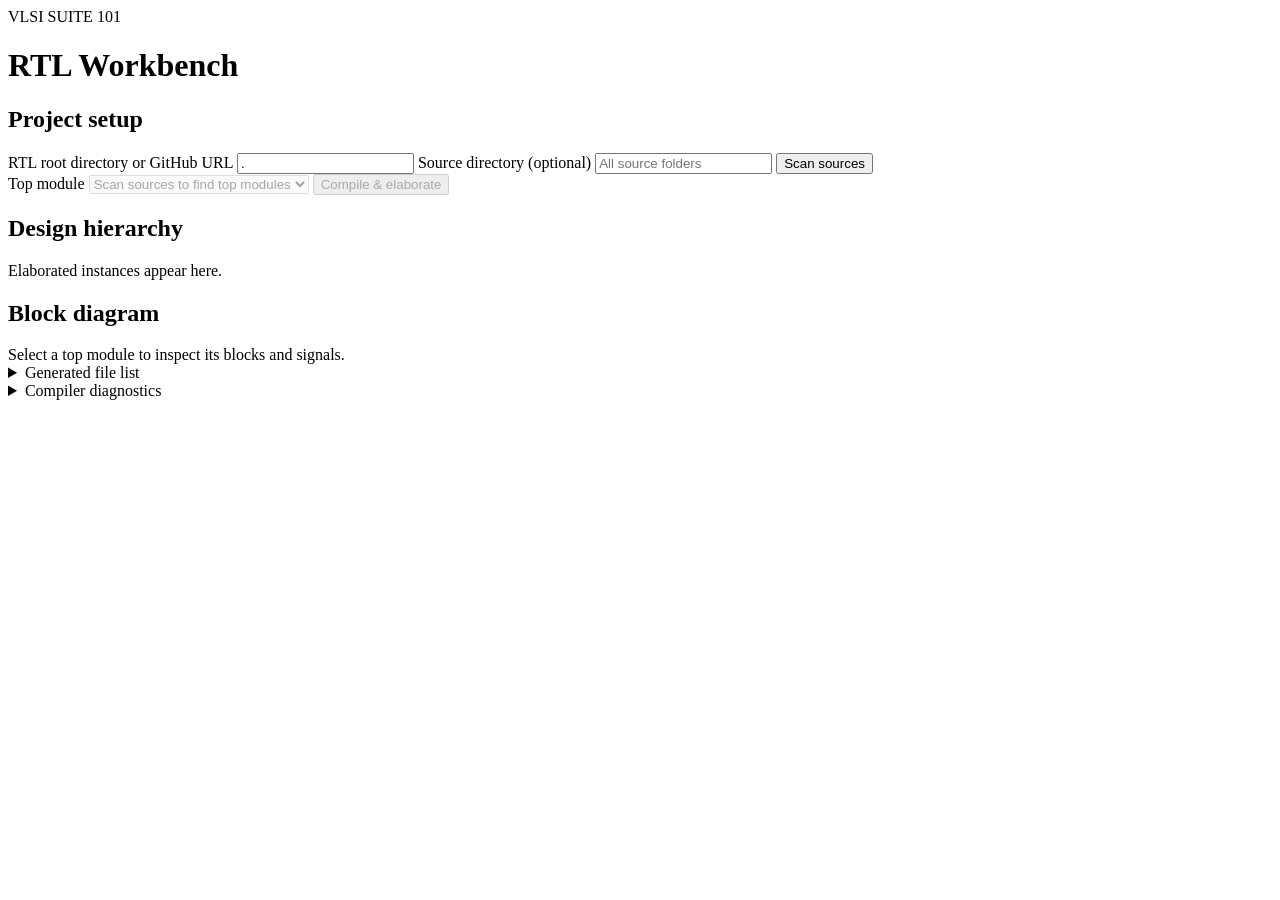
==== RTL Simulation/index.html @ 54120d6d "Show inferred RTL structures and source-linked diagnostics" ====
<!doctype html>
<html lang="en">
<head>
  <meta charset="utf-8">
  <meta name="viewport" content="width=device-width, initial-scale=1">
  <title>RTL Workbench · VLSI Suite 101</title>
  <link rel="stylesheet" href="/workbench.css">
  <script src="/workbench.js" defer></script>
</head>
<body>
  <header class="masthead">
    <div class="mark" aria-hidden="true"></div>
    <div><span class="suite">VLSI SUITE 101</span><h1>RTL Workbench</h1></div>
  </header>
  <main>
    <section class="project panel" aria-labelledby="project-title">
      <div class="section-head"><h2 id="project-title">Project setup</h2><span id="scan-summary"></span></div>
      <form id="scan">
        <label>RTL root directory or GitHub URL
          <input id="project" value="." spellcheck="false" placeholder="/path/to/rtl or https://github.com/owner/repo">
        </label>
        <label>Source directory (optional)
          <input id="scope" list="directories" placeholder="All source folders" spellcheck="false">
          <datalist id="directories"></datalist>
        </label>
        <button class="button" type="submit">Scan sources</button>
      </form>
      <form id="compile">
        <label>Top module
          <select id="top" disabled><option>Scan sources to find top modules</option></select>
        </label>
        <button class="button primary" id="compile-button" disabled type="submit">Compile &amp; elaborate</button>
      </form>
      <p id="status" class="status" role="status"></p>
    </section>

    <div class="workspace">
      <aside class="panel hierarchy" aria-labelledby="hierarchy-title">
        <div class="section-head"><h2 id="hierarchy-title">Design hierarchy</h2><span id="instance-count"></span></div>
        <div id="tree"><p class="empty">Elaborated instances appear here.</p></div>
      </aside>
      <section class="panel design" aria-labelledby="design-title">
        <div class="section-head"><h2 id="design-title">Block diagram</h2><nav id="crumbs" aria-label="Instance path"></nav></div>
        <div id="diagram"><div class="empty stage-empty">Select a top module to inspect its blocks and signals.</div></div>
        <div id="inspector"></div>
      </section>
    </div>

    <details class="panel output" id="file-panel">
      <summary>Generated file list <span id="file-count"></span></summary>
      <button id="download" type="button" class="button" disabled>Download sources.f</button>
      <ol id="sources"></ol>
      <div id="includes"></div>
    </details>
    <details class="panel output" id="diagnostic-panel">
      <summary>Compiler diagnostics</summary>
      <div id="issues"></div>
      <pre id="diagnostics">No compile has been run.</pre>
    </details>
  </main>
  <dialog id="source-view" aria-labelledby="source-path">
    <div class="source-head">
      <div><h2>RTL source</h2><p id="source-path" class="source"></p></div>
      <form method="dialog"><button class="button" autofocus>Close</button></form>
    </div>
    <div id="source-lines" tabindex="0" aria-label="Source lines"></div>
  </dialog>
</body>
</html>
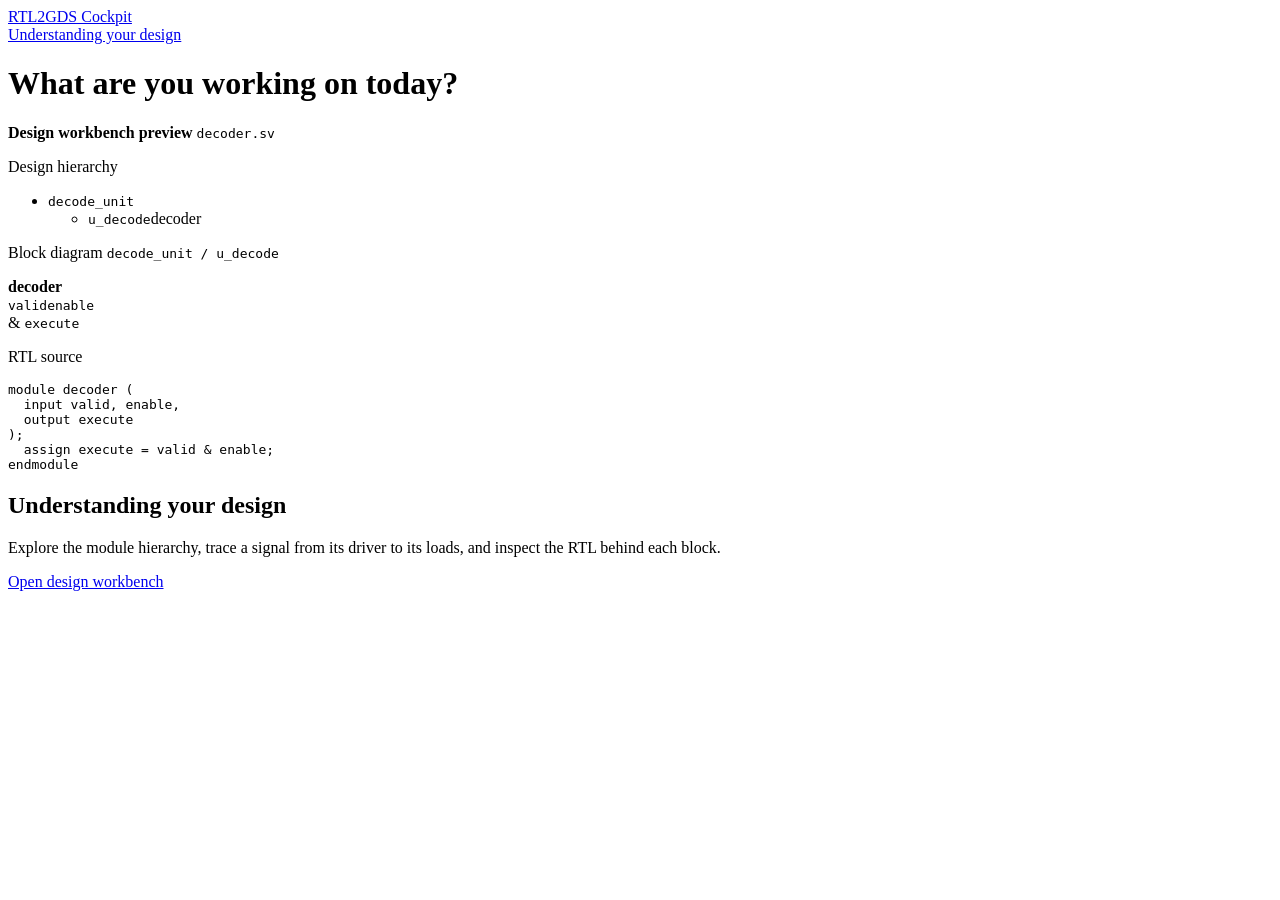
==== commit 21733b68: "Add full-window RTL2GDS Cockpit and design workflow" ====
--- a/RTL Simulation/index.html
+++ b/RTL Simulation/index.html
@@ -3,67 +3,69 @@
 <head>
   <meta charset="utf-8">
   <meta name="viewport" content="width=device-width, initial-scale=1">
-  <title>RTL Workbench · VLSI Suite 101</title>
+  <meta name="description" content="Explore RTL hierarchy, block schematics, and signal connectivity in RTL2GDS Cockpit.">
+  <title>RTL2GDS Cockpit</title>
   <link rel="stylesheet" href="/workbench.css">
-  <script src="/workbench.js" defer></script>
 </head>
 <body>
   <header class="masthead">
-    <div class="mark" aria-hidden="true"></div>
-    <div><span class="suite">VLSI SUITE 101</span><h1>RTL Workbench</h1></div>
+    <a class="brand" href="/" aria-label="RTL2GDS Cockpit home" aria-current="page">
+      <span class="mark" aria-hidden="true"></span>
+      <span>RTL2GDS Cockpit</span>
+    </a>
+    <nav class="workflow-nav" aria-label="Workflows">
+      <a href="/workbench.html">Understanding your design</a>
+    </nav>
   </header>
-  <main>
-    <section class="project panel" aria-labelledby="project-title">
-      <div class="section-head"><h2 id="project-title">Project setup</h2><span id="scan-summary"></span></div>
-      <form id="scan">
-        <label>RTL root directory or GitHub URL
-          <input id="project" value="." spellcheck="false" placeholder="/path/to/rtl or https://github.com/owner/repo">
-        </label>
-        <label>Source directory (optional)
-          <input id="scope" list="directories" placeholder="All source folders" spellcheck="false">
-          <datalist id="directories"></datalist>
-        </label>
-        <button class="button" type="submit">Scan sources</button>
-      </form>
-      <form id="compile">
-        <label>Top module
-          <select id="top" disabled><option>Scan sources to find top modules</option></select>
-        </label>
-        <button class="button primary" id="compile-button" disabled type="submit">Compile &amp; elaborate</button>
-      </form>
-      <p id="status" class="status" role="status"></p>
+  <main class="cockpit-home">
+    <h1>What are you working on today?</h1>
+    <section class="workflow-deck" aria-labelledby="design-workflow-title">
+      <div class="workflow-preview" role="group" aria-label="Example design workbench">
+        <div class="preview-heading">
+          <span class="window-dots" aria-hidden="true"><i></i><i></i><i></i></span>
+          <strong>Design workbench preview</strong>
+          <code>decoder.sv</code>
+        </div>
+        <div class="preview-workspace">
+          <div class="preview-hierarchy">
+            <p class="preview-panel-title">Design hierarchy</p>
+            <ul class="preview-tree">
+              <li><code>decode_unit</code>
+                <ul><li><code>u_decode</code><span>decoder</span></li></ul>
+              </li>
+            </ul>
+          </div>
+          <div class="preview-diagram">
+            <p class="preview-panel-title">Block diagram <code>decode_unit / u_decode</code></p>
+            <div class="preview-grid">
+              <div class="preview-chip">
+                <strong>decoder</strong>
+                <div class="preview-circuit" role="img" aria-label="The valid and enable inputs feed an AND gate to produce execute.">
+                  <div class="preview-inputs" aria-hidden="true"><code>valid</code><code>enable</code></div>
+                  <span class="preview-gate" aria-hidden="true">&amp;</span>
+                  <span class="preview-wire" aria-hidden="true"></span>
+                  <code class="preview-output" aria-hidden="true">execute</code>
+                </div>
+              </div>
+            </div>
+          </div>
+          <div class="preview-source">
+            <p class="preview-panel-title">RTL source</p>
+            <pre><code><span>module</span> decoder (
+  <span>input</span> valid, enable,
+  <span>output</span> execute
+);
+  <span>assign</span> execute = valid &amp; enable;
+<span>endmodule</span></code></pre>
+          </div>
+        </div>
+      </div>
+      <div class="workflow-launch">
+        <h2 id="design-workflow-title">Understanding your design</h2>
+        <p>Explore the module hierarchy, trace a signal from its driver to its loads, and inspect the RTL behind each block.</p>
+        <a class="workflow-cta" href="/workbench.html">Open design workbench</a>
+      </div>
     </section>
-
-    <div class="workspace">
-      <aside class="panel hierarchy" aria-labelledby="hierarchy-title">
-        <div class="section-head"><h2 id="hierarchy-title">Design hierarchy</h2><span id="instance-count"></span></div>
-        <div id="tree"><p class="empty">Elaborated instances appear here.</p></div>
-      </aside>
-      <section class="panel design" aria-labelledby="design-title">
-        <div class="section-head"><h2 id="design-title">Block diagram</h2><nav id="crumbs" aria-label="Instance path"></nav></div>
-        <div id="diagram"><div class="empty stage-empty">Select a top module to inspect its blocks and signals.</div></div>
-        <div id="inspector"></div>
-      </section>
-    </div>
-
-    <details class="panel output" id="file-panel">
-      <summary>Generated file list <span id="file-count"></span></summary>
-      <button id="download" type="button" class="button" disabled>Download sources.f</button>
-      <ol id="sources"></ol>
-      <div id="includes"></div>
-    </details>
-    <details class="panel output" id="diagnostic-panel">
-      <summary>Compiler diagnostics</summary>
-      <div id="issues"></div>
-      <pre id="diagnostics">No compile has been run.</pre>
-    </details>
   </main>
-  <dialog id="source-view" aria-labelledby="source-path">
-    <div class="source-head">
-      <div><h2>RTL source</h2><p id="source-path" class="source"></p></div>
-      <form method="dialog"><button class="button" autofocus>Close</button></form>
-    </div>
-    <div id="source-lines" tabindex="0" aria-label="Source lines"></div>
-  </dialog>
 </body>
 </html>
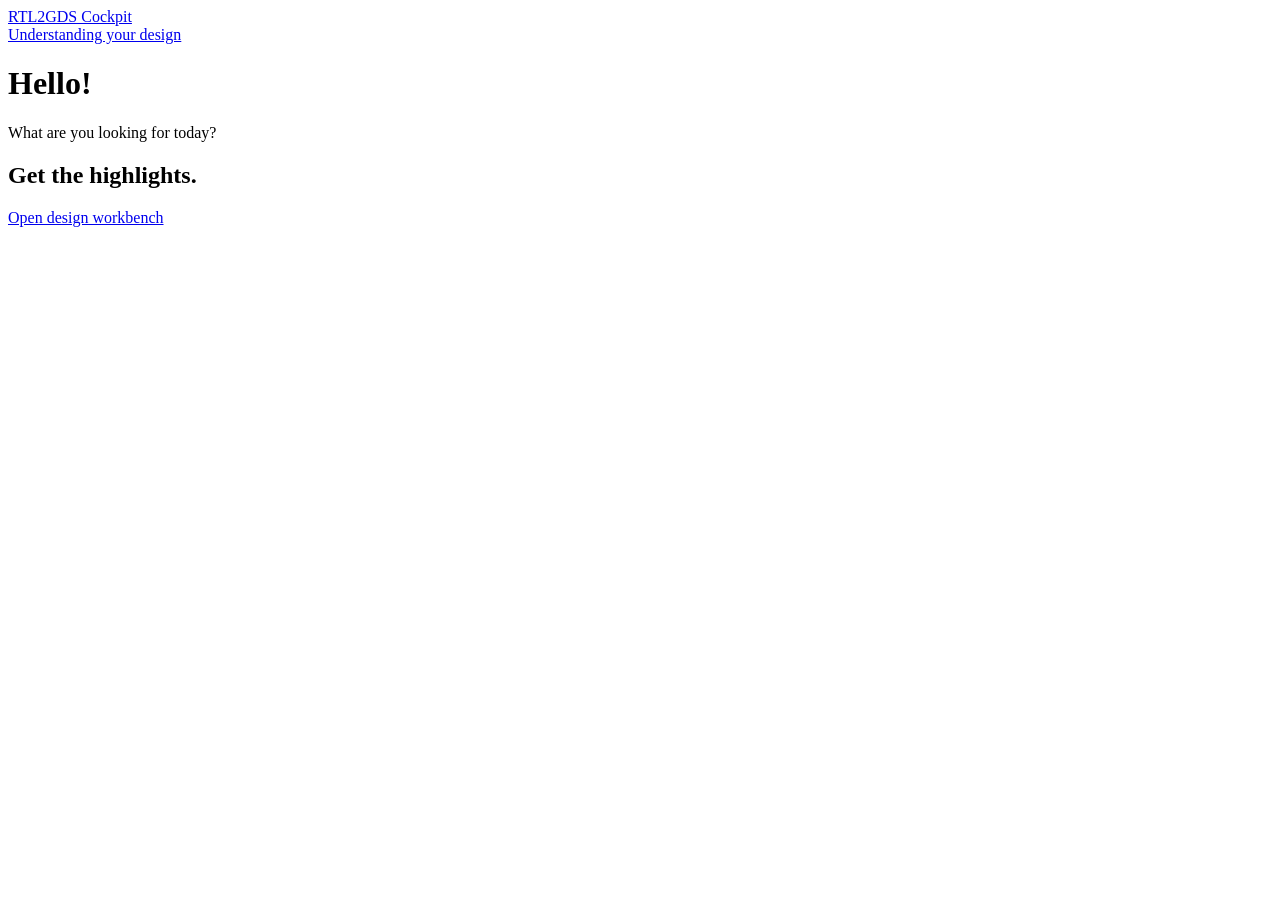
==== commit aad97377: "Match the cockpit dashboard layout and apply a blue palette" ====
--- a/RTL Simulation/index.html
+++ b/RTL Simulation/index.html
@@ -6,6 +6,7 @@
   <meta name="description" content="Explore RTL hierarchy, block schematics, and signal connectivity in RTL2GDS Cockpit.">
   <title>RTL2GDS Cockpit</title>
   <link rel="stylesheet" href="/workbench.css">
+  <script src="/cockpit.js" defer></script>
 </head>
 <body>
   <header class="masthead">
@@ -17,54 +18,28 @@
       <a href="/workbench.html">Understanding your design</a>
     </nav>
   </header>
+
   <main class="cockpit-home">
-    <h1>What are you working on today?</h1>
-    <section class="workflow-deck" aria-labelledby="design-workflow-title">
-      <div class="workflow-preview" role="group" aria-label="Example design workbench">
-        <div class="preview-heading">
-          <span class="window-dots" aria-hidden="true"><i></i><i></i><i></i></span>
-          <strong>Design workbench preview</strong>
-          <code>decoder.sv</code>
-        </div>
-        <div class="preview-workspace">
-          <div class="preview-hierarchy">
-            <p class="preview-panel-title">Design hierarchy</p>
-            <ul class="preview-tree">
-              <li><code>decode_unit</code>
-                <ul><li><code>u_decode</code><span>decoder</span></li></ul>
-              </li>
-            </ul>
-          </div>
-          <div class="preview-diagram">
-            <p class="preview-panel-title">Block diagram <code>decode_unit / u_decode</code></p>
-            <div class="preview-grid">
-              <div class="preview-chip">
-                <strong>decoder</strong>
-                <div class="preview-circuit" role="img" aria-label="The valid and enable inputs feed an AND gate to produce execute.">
-                  <div class="preview-inputs" aria-hidden="true"><code>valid</code><code>enable</code></div>
-                  <span class="preview-gate" aria-hidden="true">&amp;</span>
-                  <span class="preview-wire" aria-hidden="true"></span>
-                  <code class="preview-output" aria-hidden="true">execute</code>
-                </div>
-              </div>
-            </div>
-          </div>
-          <div class="preview-source">
-            <p class="preview-panel-title">RTL source</p>
-            <pre><code><span>module</span> decoder (
-  <span>input</span> valid, enable,
-  <span>output</span> execute
-);
-  <span>assign</span> execute = valid &amp; enable;
-<span>endmodule</span></code></pre>
-          </div>
-        </div>
+    <div class="cockpit-greeting">
+      <h1>Hello!</h1>
+      <p>What are you looking for today?</p>
+    </div>
+    <section class="workflow-deck" aria-labelledby="highlights-title">
+      <div class="workflow-gallery" id="workflow-gallery" role="group" aria-label="Workflow previews"></div>
+      <section class="workflow-highlight" aria-labelledby="highlights-title">
+        <h2 id="highlights-title">Get the highlights.</h2>
+        <div class="workflow-tabs" id="workflow-tabs" role="group" aria-label="Highlights"></div>
+        <div id="workflow-window"></div>
+        <div class="workflow-copy" id="workflow-copy" aria-live="polite"></div>
+        <a class="workflow-cta" href="/workbench.html">Open design workbench</a>
+      </section>
+      <div class="workflow-pagination" aria-label="Preview navigation" hidden>
+        <button type="button" id="previous-workflow" class="preview-step" aria-label="Previous preview">‹</button>
+        <div class="preview-pages" id="workflow-pages"></div>
+        <button type="button" id="next-workflow" class="preview-step" aria-label="Next preview">›</button>
+        <output id="workflow-count" class="preview-count" aria-label="Current preview"></output>
       </div>
-      <div class="workflow-launch">
-        <h2 id="design-workflow-title">Understanding your design</h2>
-        <p>Explore the module hierarchy, trace a signal from its driver to its loads, and inspect the RTL behind each block.</p>
-        <a class="workflow-cta" href="/workbench.html">Open design workbench</a>
-      </div>
+      <button type="button" class="workflow-chooser" id="choose-workflow" hidden>Choose a workflow preview</button>
     </section>
   </main>
 </body>
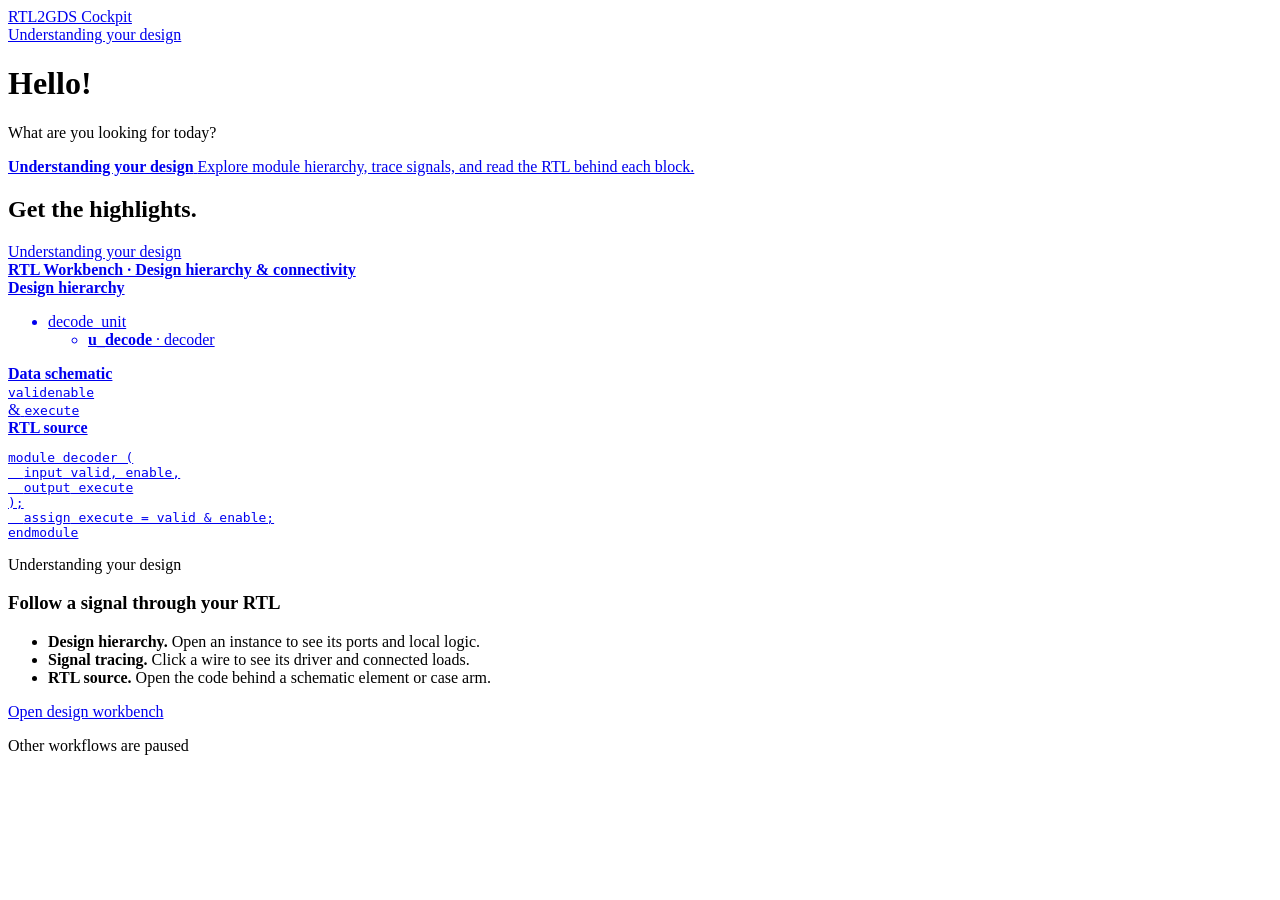
==== commit 5705f17f: "Lead with the RTL workbench and pause other workflows" ====
--- a/RTL Simulation/index.html
+++ b/RTL Simulation/index.html
@@ -25,21 +25,67 @@
       <p>What are you looking for today?</p>
     </div>
     <section class="workflow-deck" aria-labelledby="highlights-title">
-      <div class="workflow-gallery" id="workflow-gallery" role="group" aria-label="Workflow previews"></div>
+      <div class="workflow-gallery" id="workflow-gallery" role="group" aria-label="Workflow previews" tabindex="0">
+        <a class="workflow-card workflow-open" id="design-workflow" href="/workbench.html" aria-label="Understanding your design">
+          <span class="workflow-card-caption">
+            <strong>Understanding your design</strong>
+            <span>Explore module hierarchy, trace signals, and read the RTL behind each block.</span>
+          </span>
+        </a>
+      </div>
       <section class="workflow-highlight" aria-labelledby="highlights-title">
         <h2 id="highlights-title">Get the highlights.</h2>
-        <div class="workflow-tabs" id="workflow-tabs" role="group" aria-label="Highlights"></div>
-        <div id="workflow-window"></div>
-        <div class="workflow-copy" id="workflow-copy" aria-live="polite"></div>
+        <div class="workflow-tabs" id="workflow-tabs" role="group" aria-label="Highlights">
+          <a class="workflow-tab workflow-open" href="/workbench.html">Understanding your design</a>
+        </div>
+        <a class="design-preview-link" href="/workbench.html" aria-label="Open design workbench from its preview">
+          <div class="workflow-window design-window" id="design-preview" role="group" aria-label="Design workbench preview">
+            <div class="preview-heading">
+              <span class="window-dots" aria-hidden="true"><i></i><i></i><i></i></span>
+              <strong>RTL Workbench · Design hierarchy &amp; connectivity</strong>
+            </div>
+            <div class="preview-workspace">
+              <div class="preview-panel">
+                <strong class="preview-panel-title">Design hierarchy</strong>
+                <ul class="design-tree">
+                  <li>decode_unit
+                    <ul><li><strong>u_decode</strong> · decoder</li></ul>
+                  </li>
+                </ul>
+              </div>
+              <div class="preview-panel design-diagram">
+                <strong class="preview-panel-title">Data schematic</strong>
+                <div class="design-circuit" role="img" aria-label="The valid and enable inputs feed an AND gate, which drives execute.">
+                  <div class="design-inputs" aria-hidden="true"><code>valid</code><code>enable</code></div>
+                  <span class="design-gate" aria-hidden="true">&amp;</span>
+                  <span class="design-wire" aria-hidden="true"></span>
+                  <code aria-hidden="true">execute</code>
+                </div>
+              </div>
+              <div class="preview-panel">
+                <strong class="preview-panel-title">RTL source</strong>
+                <pre class="design-source"><code><span>module</span> decoder (
+  <span>input</span> valid, enable,
+  <span>output</span> execute
+);
+  <span>assign</span> execute = valid &amp; enable;
+<span>endmodule</span></code></pre>
+              </div>
+            </div>
+          </div>
+        </a>
+        <div class="workflow-copy">
+          <p class="workflow-name">Understanding your design</p>
+          <h3>Follow a signal through your RTL</h3>
+          <ul>
+            <li><strong>Design hierarchy.</strong> Open an instance to see its ports and local logic.</li>
+            <li><strong>Signal tracing.</strong> Click a wire to see its driver and connected loads.</li>
+            <li><strong>RTL source.</strong> Open the code behind a schematic element or case arm.</li>
+          </ul>
+        </div>
         <a class="workflow-cta" href="/workbench.html">Open design workbench</a>
       </section>
-      <div class="workflow-pagination" aria-label="Preview navigation" hidden>
-        <button type="button" id="previous-workflow" class="preview-step" aria-label="Previous preview">‹</button>
-        <div class="preview-pages" id="workflow-pages"></div>
-        <button type="button" id="next-workflow" class="preview-step" aria-label="Next preview">›</button>
-        <output id="workflow-count" class="preview-count" aria-label="Current preview"></output>
-      </div>
-      <button type="button" class="workflow-chooser" id="choose-workflow" hidden>Choose a workflow preview</button>
+      <p class="workflow-status">Other workflows are paused</p>
     </section>
   </main>
 </body>
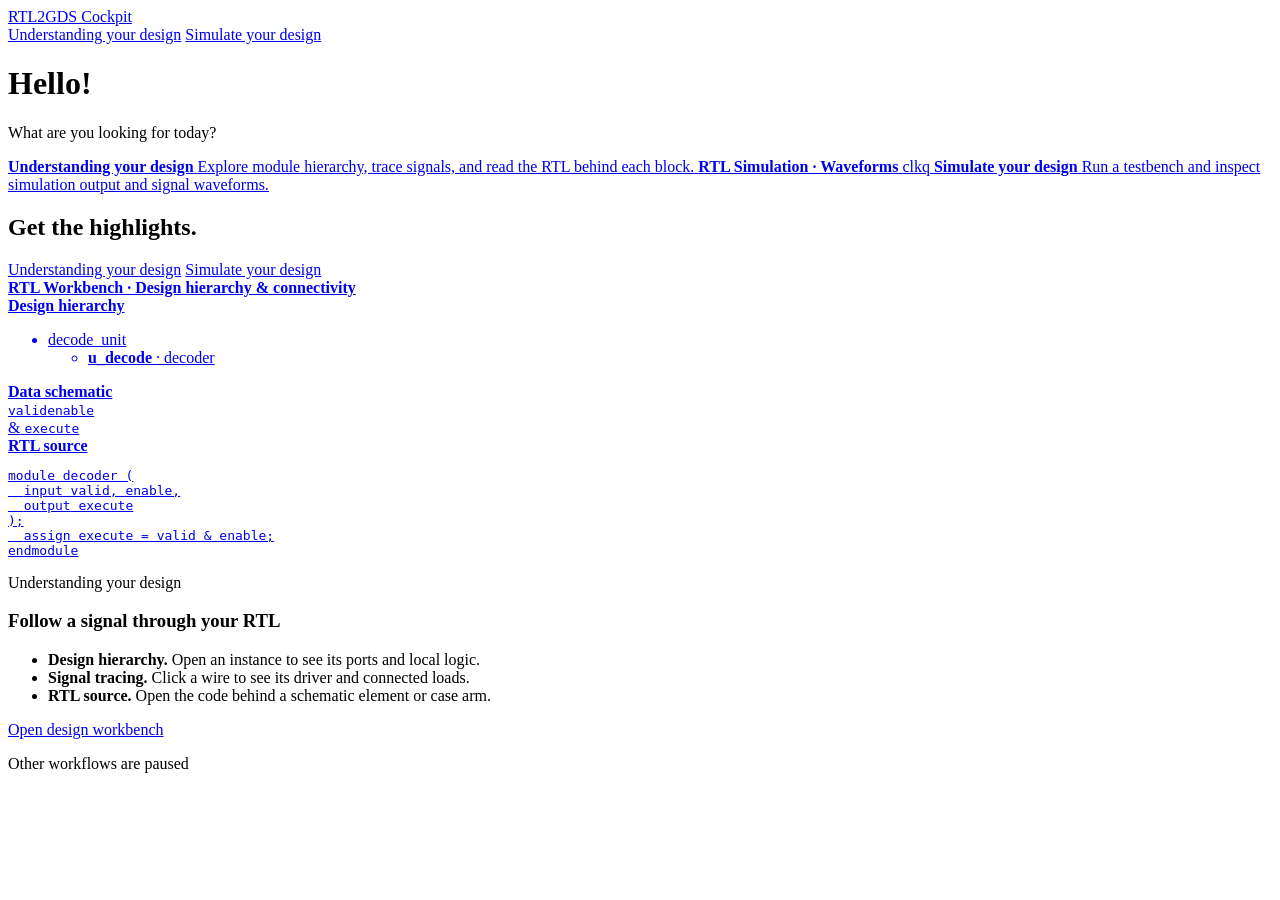
==== commit 95ef88eb: "Analyze RTL with Slang in the cockpit and add testbench simulation" ====
--- a/RTL Simulation/index.html
+++ b/RTL Simulation/index.html
@@ -16,6 +16,7 @@
     </a>
     <nav class="workflow-nav" aria-label="Workflows">
       <a href="/workbench.html">Understanding your design</a>
+      <a href="/simulate.html">Simulate your design</a>
     </nav>
   </header>
 
@@ -32,11 +33,22 @@
             <span>Explore module hierarchy, trace signals, and read the RTL behind each block.</span>
           </span>
         </a>
+        <a class="workflow-card workflow-open" href="/simulate.html" aria-label="Simulate your design">
+          <span class="workflow-window thumbnail-window sim-thumbnail" aria-hidden="true">
+            <span class="preview-heading"><strong>RTL Simulation · Waveforms</strong></span>
+            <span class="sim-thumb-plot"><span>clk</span><i></i><span>q</span><i></i></span>
+          </span>
+          <span class="workflow-card-caption">
+            <strong>Simulate your design</strong>
+            <span>Run a testbench and inspect simulation output and signal waveforms.</span>
+          </span>
+        </a>
       </div>
       <section class="workflow-highlight" aria-labelledby="highlights-title">
         <h2 id="highlights-title">Get the highlights.</h2>
         <div class="workflow-tabs" id="workflow-tabs" role="group" aria-label="Highlights">
           <a class="workflow-tab workflow-open" href="/workbench.html">Understanding your design</a>
+          <a class="workflow-tab workflow-open" href="/simulate.html">Simulate your design</a>
         </div>
         <a class="design-preview-link" href="/workbench.html" aria-label="Open design workbench from its preview">
           <div class="workflow-window design-window" id="design-preview" role="group" aria-label="Design workbench preview">
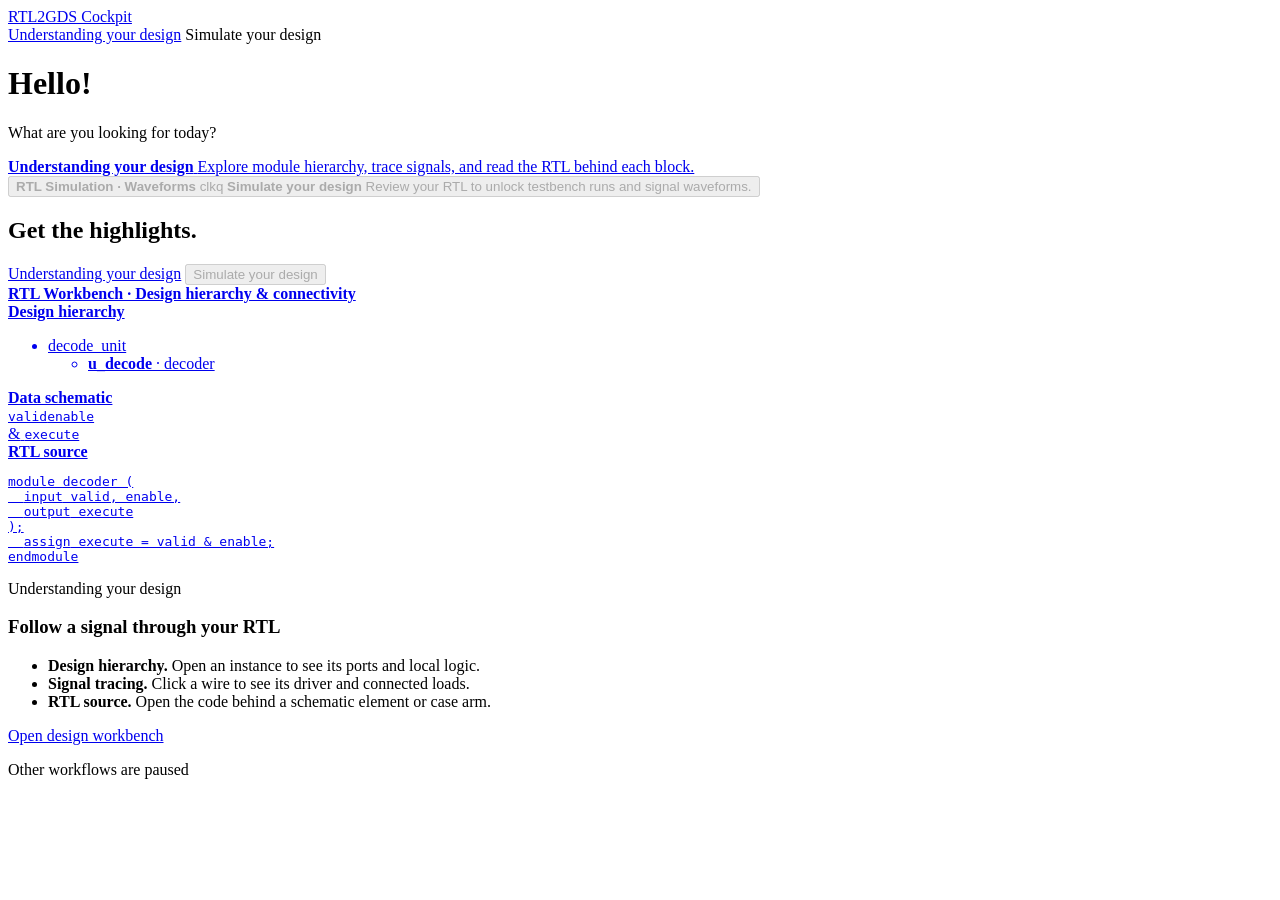
==== commit c2f603dc: "Gate simulation on RTL review and carry forward the active project" ====
--- a/RTL Simulation/index.html
+++ b/RTL Simulation/index.html
@@ -16,7 +16,7 @@
     </a>
     <nav class="workflow-nav" aria-label="Workflows">
       <a href="/workbench.html">Understanding your design</a>
-      <a href="/simulate.html">Simulate your design</a>
+      <a role="link" aria-disabled="true" title="Review your RTL to unlock simulation">Simulate your design</a>
     </nav>
   </header>
 
@@ -33,22 +33,22 @@
             <span>Explore module hierarchy, trace signals, and read the RTL behind each block.</span>
           </span>
         </a>
-        <a class="workflow-card workflow-open" href="/simulate.html" aria-label="Simulate your design">
+        <button class="workflow-card" type="button" disabled>
           <span class="workflow-window thumbnail-window sim-thumbnail" aria-hidden="true">
             <span class="preview-heading"><strong>RTL Simulation · Waveforms</strong></span>
             <span class="sim-thumb-plot"><span>clk</span><i></i><span>q</span><i></i></span>
           </span>
           <span class="workflow-card-caption">
             <strong>Simulate your design</strong>
-            <span>Run a testbench and inspect simulation output and signal waveforms.</span>
+            <span>Review your RTL to unlock testbench runs and signal waveforms.</span>
           </span>
-        </a>
+        </button>
       </div>
       <section class="workflow-highlight" aria-labelledby="highlights-title">
         <h2 id="highlights-title">Get the highlights.</h2>
         <div class="workflow-tabs" id="workflow-tabs" role="group" aria-label="Highlights">
           <a class="workflow-tab workflow-open" href="/workbench.html">Understanding your design</a>
-          <a class="workflow-tab workflow-open" href="/simulate.html">Simulate your design</a>
+          <button class="workflow-tab" type="button" disabled>Simulate your design</button>
         </div>
         <a class="design-preview-link" href="/workbench.html" aria-label="Open design workbench from its preview">
           <div class="workflow-window design-window" id="design-preview" role="group" aria-label="Design workbench preview">
